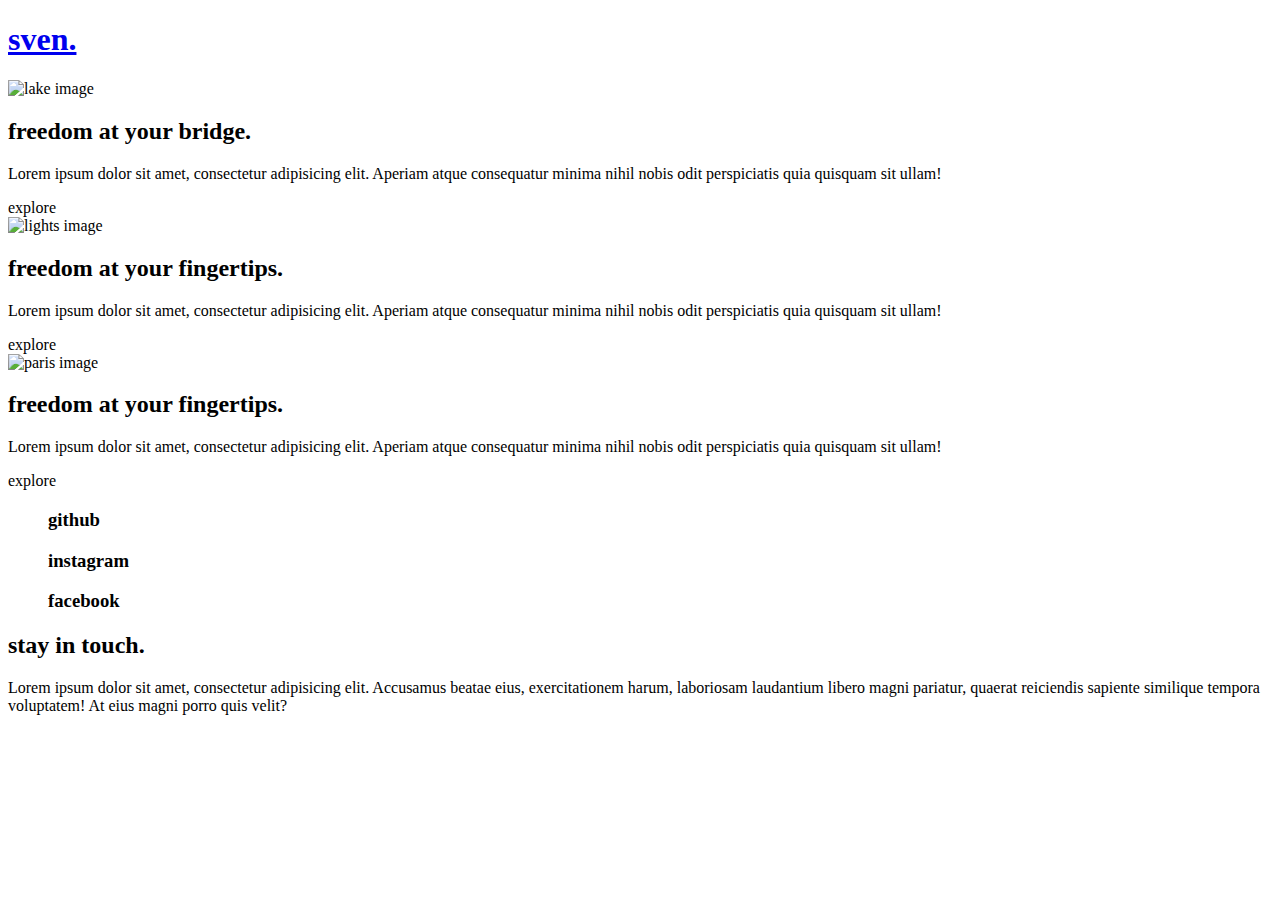
==== fashion/index.html @ efaeb32e "commit" ====
<!DOCTYPE html>
<html lang="en">
<head>
    <meta charset="UTF-8">
    <title>java</title>
    <link rel="stylesheet" href="style/main.css">
    <link rel="preconnect" href="https://fonts.googleapis.com">
    <link rel="preconnect" href="https://fonts.gstatic.com" crossorigin>
    <link href="https://fonts.googleapis.com/css2?family=Abril+Fatface&display=swap" rel="stylesheet">
    <link rel="icon" href="icons/interactive.png">
<body>
<header class="nav-header">
    <h1><a href="index.html" id="logo">sven.</a></h1>
    <div class="burger">
        <div class="line1"></div>
        <div class="line2"></div>
    </div>
</header>
<main>
    <session class="lake slide">
        <div class="hero-img">
            <img src="img/lake.jpg" alt="lake image">
            <div class="reveal-img"></div>
        </div>
        <div class="hero-disc">
            <div class="titel">
                <h2>
                    freedom at your <span class="lake-span">bridge.</span>
                </h2>
                <div class="titel-swipe t-swipe1"></div>
            </div>
            <p>Lorem ipsum dolor sit amet, consectetur adipisicing elit. Aperiam atque consequatur minima nihil nobis odit perspiciatis quia quisquam sit ullam!</p>
            <a class="explore lake-exp">explore</a>
            <div class="reveal-text"></div>
        </div>
    </session>
    <session class="lights slide">
        <div class="hero-img">
            <img src="img/lights.jpg" alt="lights image">
            <div class="reveal-img"></div>
        </div>
        <div class="hero-disc">
            <div class="titel">
                <h2>
                    freedom at your <span class="lights-span">fingertips.</span>
                </h2>
                <div class="titel-swipe t-swipe2"></div>
            </div>
            <p>Lorem ipsum dolor sit amet, consectetur adipisicing elit. Aperiam atque consequatur minima nihil nobis odit perspiciatis quia quisquam sit ullam!</p>
            <a class="explore lights-exp">explore</a>
            <div class="reveal-text"></div>
        </div>
    </session>
    <session class="paris slide">
        <div class="hero-img">
            <img src="img/paris.jpg" alt="paris image">
            <div class="reveal-img"></div>
        </div>
        <div class="hero-disc">
            <div class="titel">
                <h2>
                    freedom at your <span class="paris-span">fingertips.</span>
                </h2>
                <div class="titel-swipe t-swipe3"></div>
            </div>
            <p>Lorem ipsum dolor sit amet, consectetur adipisicing elit. Aperiam atque consequatur minima nihil nobis odit perspiciatis quia quisquam sit ullam!</p>
            <a class="explore paris-exp">explore</a>
            <div class="reveal-text"></div>
        </div>
    </session>
</main>
<nav class="nav-bar">
    <ul class="nav-links">
        <h3>github</h3>
        <h3>instagram</h3>
        <h3>facebook</h3>
    </ul>
    <div class="contact">
        <h2>stay in touch.</h2>
        <p>Lorem ipsum dolor sit amet, consectetur adipisicing elit. Accusamus beatae eius, exercitationem harum, laboriosam laudantium libero magni pariatur, quaerat reiciendis sapiente similique tempora voluptatem! At eius magni porro quis velit?</p>
    </div>
</nav>
<div class="cursor">
    <span class="cursor-text"></span>
</div>
<div class="swipe swipe1"></div>
<div class="swipe swipe2"></div>
<div class="swipe swipe3"></div>
<script src="https://unpkg.com/@barba/core"></script>
<script src="https://cdnjs.cloudflare.com/ajax/libs/ScrollMagic/2.0.8/ScrollMagic.min.js"
        integrity="sha512-8E3KZoPoZCD+1dgfqhPbejQBnQfBXe8FuwL4z/c8sTrgeDMFEnoyTlH3obB4/fV+6Sg0a0XF+L/6xS4Xx1fUEg=="
        crossorigin="anonymous"
        referrerpolicy="no-referrer">
</script>
<script src="https://cdnjs.cloudflare.com/ajax/libs/ScrollMagic/2.0.8/plugins/debug.addIndicators.min.js"
        integrity="sha512-RvUydNGlqYJapy0t4AH8hDv/It+zKsv4wOQGb+iOnEfa6NnF2fzjXgRy+FDjSpMfC3sjokNUzsfYZaZ8QAwIxg=="
        crossorigin="anonymous"
        referrerpolicy="no-referrer">
</script>
<script src="https://cdnjs.cloudflare.com/ajax/libs/ScrollMagic/2.0.8/plugins/animation.gsap.min.js"
        integrity="sha512-5/OHwmQzDSBS0Ous4/hlYoWLHd06/d2r7LdKZQVBXOA6PvOqWVXtdboiLTU7lQTGyVoKVTNkwi0ol4gHGlw5ww=="
        crossorigin="anonymous"
        referrerpolicy="no-referrer">
</script>
<script src="main.js"></script>
</body>
</html>
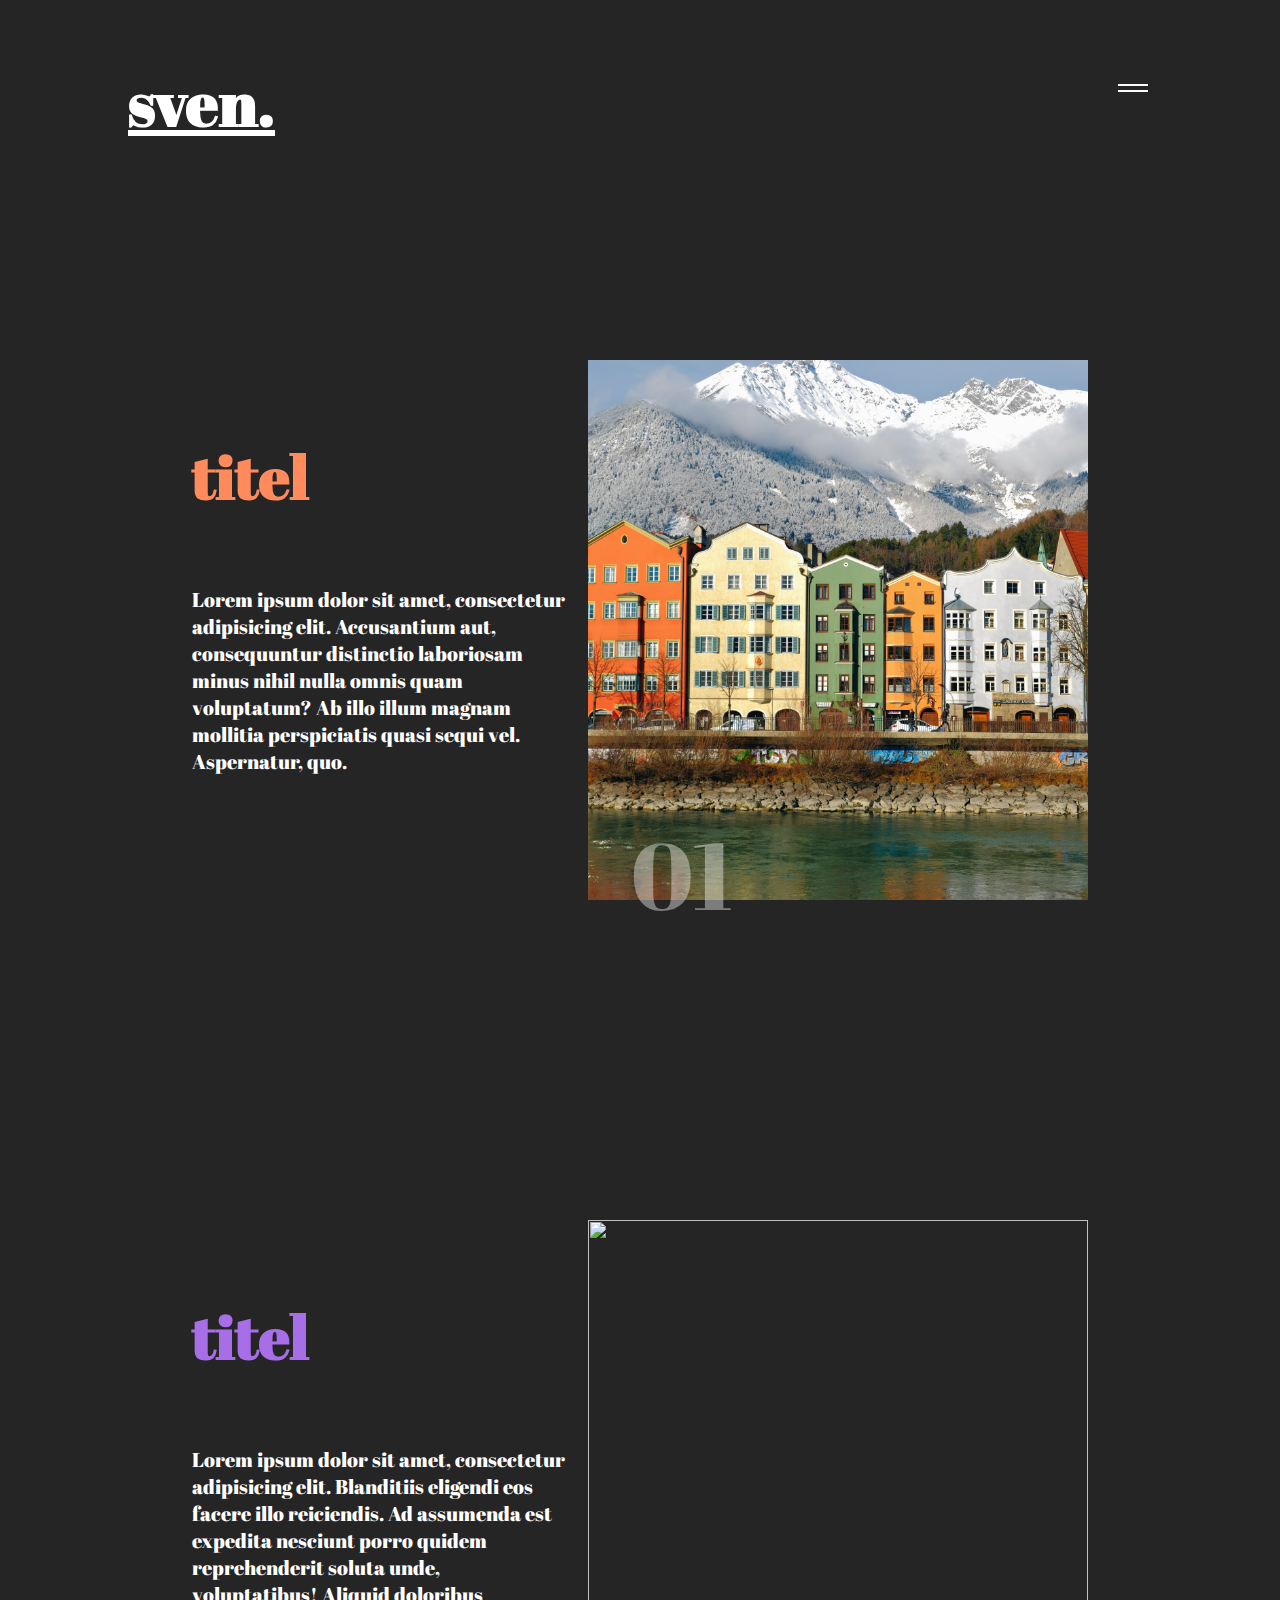
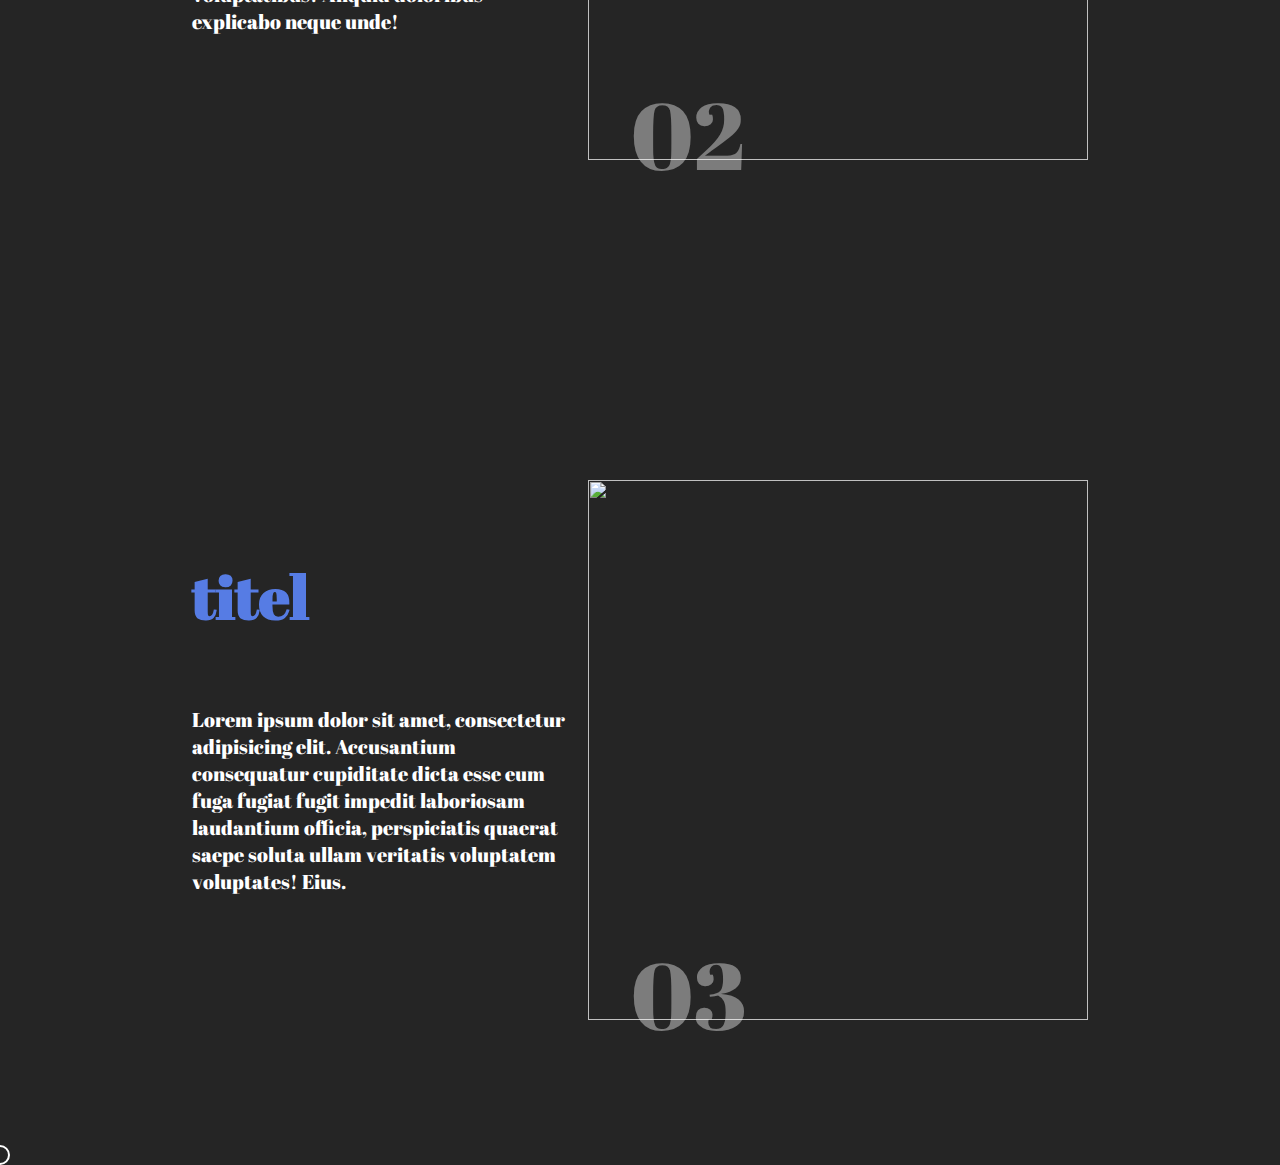
==== commit 576eb870: "commit" ====
--- a/fashion/index.html
+++ b/fashion/index.html
@@ -3,70 +3,49 @@
 <head>
     <meta charset="UTF-8">
     <title>java</title>
-    <link rel="stylesheet" href="style/main.css">
+    <link rel="stylesheet" href="../style/main.css">
     <link rel="preconnect" href="https://fonts.googleapis.com">
     <link rel="preconnect" href="https://fonts.gstatic.com" crossorigin>
     <link href="https://fonts.googleapis.com/css2?family=Abril+Fatface&display=swap" rel="stylesheet">
     <link rel="icon" href="icons/interactive.png">
 <body>
 <header class="nav-header">
-    <h1><a href="index.html" id="logo">sven.</a></h1>
+    <h1><a href="../index.html" id="logo">sven.</a></h1>
     <div class="burger">
         <div class="line1"></div>
         <div class="line2"></div>
     </div>
 </header>
 <main>
-    <session class="lake slide">
-        <div class="hero-img">
-            <img src="img/lake.jpg" alt="lake image">
-            <div class="reveal-img"></div>
+ <session class="fashion1 detail-slide">
+    <div class="fashion-text">
+        <h1>titel</h1>
+        <p>Lorem ipsum dolor sit amet, consectetur adipisicing elit. Accusantium aut, consequuntur distinctio laboriosam minus nihil nulla omnis quam voluptatum? Ab illo illum magnam mollitia perspiciatis quasi sequi vel. Aspernatur, quo.</p>
+    </div>
+     <div class="fashion-img">
+         <img src="../img/second1.jpg" alt="">
+     </div>
+     <div class="fashion-nr"><span>01</span></div>
+ </session>
+    <session class="fashion2 detail-slide">
+        <div class="fashion-text">
+            <h1>titel</h1>
+            <p>Lorem ipsum dolor sit amet, consectetur adipisicing elit. Blanditiis eligendi eos facere illo reiciendis. Ad assumenda est expedita nesciunt porro quidem reprehenderit soluta unde, voluptatibus! Aliquid doloribus explicabo neque unde!</p>
         </div>
-        <div class="hero-disc">
-            <div class="titel">
-                <h2>
-                    freedom at your <span class="lake-span">bridge.</span>
-                </h2>
-                <div class="titel-swipe t-swipe1"></div>
-            </div>
-            <p>Lorem ipsum dolor sit amet, consectetur adipisicing elit. Aperiam atque consequatur minima nihil nobis odit perspiciatis quia quisquam sit ullam!</p>
-            <a class="explore lake-exp">explore</a>
-            <div class="reveal-text"></div>
+        <div class="fashion-img">
+            <img src="../img/second2.jpg" alt="">
         </div>
+        <div class="fashion-nr"><span>02</span></div>
     </session>
-    <session class="lights slide">
-        <div class="hero-img">
-            <img src="img/lights.jpg" alt="lights image">
-            <div class="reveal-img"></div>
+    <session class="fashion3 detail-slide">
+        <div class="fashion-text">
+            <h1>titel</h1>
+            <p>Lorem ipsum dolor sit amet, consectetur adipisicing elit. Accusantium consequatur cupiditate dicta esse eum fuga fugiat fugit impedit laboriosam laudantium officia, perspiciatis quaerat saepe soluta ullam veritatis voluptatem voluptates! Eius.</p>
         </div>
-        <div class="hero-disc">
-            <div class="titel">
-                <h2>
-                    freedom at your <span class="lights-span">fingertips.</span>
-                </h2>
-                <div class="titel-swipe t-swipe2"></div>
-            </div>
-            <p>Lorem ipsum dolor sit amet, consectetur adipisicing elit. Aperiam atque consequatur minima nihil nobis odit perspiciatis quia quisquam sit ullam!</p>
-            <a class="explore lights-exp">explore</a>
-            <div class="reveal-text"></div>
+        <div class="fashion-img">
+            <img src="../img/second3.jpg" alt="">
         </div>
-    </session>
-    <session class="paris slide">
-        <div class="hero-img">
-            <img src="img/paris.jpg" alt="paris image">
-            <div class="reveal-img"></div>
-        </div>
-        <div class="hero-disc">
-            <div class="titel">
-                <h2>
-                    freedom at your <span class="paris-span">fingertips.</span>
-                </h2>
-                <div class="titel-swipe t-swipe3"></div>
-            </div>
-            <p>Lorem ipsum dolor sit amet, consectetur adipisicing elit. Aperiam atque consequatur minima nihil nobis odit perspiciatis quia quisquam sit ullam!</p>
-            <a class="explore paris-exp">explore</a>
-            <div class="reveal-text"></div>
-        </div>
+        <div class="fashion-nr"><span>03</span></div>
     </session>
 </main>
 <nav class="nav-bar">
@@ -77,7 +56,7 @@
     </ul>
     <div class="contact">
         <h2>stay in touch.</h2>
-        <p>Lorem ipsum dolor sit amet, consectetur adipisicing elit. Accusamus beatae eius, exercitationem harum, laboriosam laudantium libero magni pariatur, quaerat reiciendis sapiente similique tempora voluptatem! At eius magni porro quis velit?</p>
+        <p>Lorem ipsum dolor sit amet, consectetur adipisicing elit. Assumenda distinctio iusto laudantium similique. Ab asperiores exercitationem expedita maiores nihil ut? Aspernatur blanditiis et exercitationem illo nostrum quasi ratione soluta totam.</p>
     </div>
 </nav>
 <div class="cursor">
@@ -86,22 +65,11 @@
 <div class="swipe swipe1"></div>
 <div class="swipe swipe2"></div>
 <div class="swipe swipe3"></div>
-<script src="https://unpkg.com/@barba/core"></script>
-<script src="https://cdnjs.cloudflare.com/ajax/libs/ScrollMagic/2.0.8/ScrollMagic.min.js"
-        integrity="sha512-8E3KZoPoZCD+1dgfqhPbejQBnQfBXe8FuwL4z/c8sTrgeDMFEnoyTlH3obB4/fV+6Sg0a0XF+L/6xS4Xx1fUEg=="
-        crossorigin="anonymous"
-        referrerpolicy="no-referrer">
-</script>
-<script src="https://cdnjs.cloudflare.com/ajax/libs/ScrollMagic/2.0.8/plugins/debug.addIndicators.min.js"
-        integrity="sha512-RvUydNGlqYJapy0t4AH8hDv/It+zKsv4wOQGb+iOnEfa6NnF2fzjXgRy+FDjSpMfC3sjokNUzsfYZaZ8QAwIxg=="
-        crossorigin="anonymous"
-        referrerpolicy="no-referrer">
-</script>
-<script src="https://cdnjs.cloudflare.com/ajax/libs/ScrollMagic/2.0.8/plugins/animation.gsap.min.js"
-        integrity="sha512-5/OHwmQzDSBS0Ous4/hlYoWLHd06/d2r7LdKZQVBXOA6PvOqWVXtdboiLTU7lQTGyVoKVTNkwi0ol4gHGlw5ww=="
-        crossorigin="anonymous"
-        referrerpolicy="no-referrer">
-</script>
-<script src="main.js"></script>
+    <script src="barba.min.js"></script>
+    <script src="gsap.min.js"></script>
+    <script src="scrollmagic.min.js"></script>
+    <script src="scrollmagic.js"></script>
+    <script src="addiondicator.min.js"></script>
+    <script src="main.js"></script>
 </body>
 </html>--- a/style/main.css
+++ b/style/main.css
@@ -0,0 +1,309 @@
+h1 {
+  font-size: 10rem;
+}
+
+h2 {
+  font-size: 7.5rem;
+}
+
+h3 {
+  font-size: 5rem;
+}
+
+h4 {
+  font-size: 2.5rem;
+}
+
+* {
+  margin: 0;
+  padding: 0;
+  box-sizing: border-box;
+  font-size: 62.5%;
+  font-family: "Abril Fatface", cursive;
+}
+
+body {
+  background-color: #252525;
+  overflow-x: hidden;
+}
+
+#logo {
+  color: white;
+}
+
+.nav-header {
+  min-height: 10vh;
+  font-size: 1rem;
+  display: flex;
+  justify-content: space-between;
+  align-items: center;
+  color: white;
+  width: 80%;
+  margin: auto;
+  padding: 2rem 0rem;
+  z-index: 2;
+}
+
+.line1,
+.line2 {
+  width: 3rem;
+  height: 0.2rem;
+  margin: 0.4rem;
+  background: white;
+  pointer-events: none;
+}
+
+.slide {
+  min-height: 100vh;
+  margin: 0 auto 0 auto;
+  width: 80%;
+  display: flex;
+  justify-content: space-between;
+  align-items: center;
+  color: white;
+  background: #252525;
+}
+
+.hero-disc {
+  display: flex;
+  flex-direction: column;
+  justify-content: center;
+  align-items: center;
+  flex: 1;
+  flex-basis: 25rem;
+  padding-left: 5rem;
+  position: relative;
+}
+
+.hero-img {
+  position: relative;
+  flex: 1;
+  flex-basis: 25rem;
+  overflow: hidden;
+}
+
+.hero-img img {
+  width: 100%;
+  height: 100%;
+  object-fit: cover;
+}
+
+.lake-span {
+  color: rgb(255, 139, 93);
+}
+
+.lights-span {
+  color: rgb(167, 110, 231);
+}
+
+.paris-span {
+  color: rgb(86, 124, 228);
+}
+
+.hero-disc h2 {
+  font-size: 5rem;
+}
+
+.hero-disc p {
+  padding: 3rem 0rem;
+  font-size: 1.5rem;
+  color: white;
+}
+
+.explore {
+  padding: 1rem 2rem;
+  background: none;
+  border: none;
+  color: white;
+  border: 1px solid white;
+  font-size: 1rem;
+  text-decoration: none;
+  align-self: flex-start;
+  cursor: pointer;
+}
+
+.nav-bar {
+  position: fixed;
+  top: 0;
+  left: 0;
+  width: 100%;
+  height: 100%;
+  background: white;
+  display: flex;
+  justify-content: space-around;
+  align-items: center;
+  z-index: 1;
+  opacity: 1;
+  clip-path: circle(50px at 100% -10%);
+  -webkit-clip-path: circle(50px at 100% -10%);
+}
+
+.burger {
+  cursor: pointer;
+}
+
+.nav-links {
+  font-size: 4rem;
+  flex-basis: 30rem;
+}
+
+.nav-links h3 {
+  padding: 3rem 0rem;
+}
+
+.contact {
+  flex-basis: 30rem;
+}
+
+.contact h2 {
+  font-size: 5rem;
+  padding: 2rem 0rem;
+}
+
+.contact p {
+  font-size: 1.5rem;
+  line-height: 2rem;
+}
+
+.reveal-img,
+.reveal-text {
+  position: absolute;
+  width: 100%;
+  height: 150%;
+  background: #252525;
+  left: 0;
+  top: -15%;
+}
+
+.cursor {
+  width: 2rem;
+  height: 2rem;
+  border: 2px solid white;
+  border-radius: 50%;
+  position: absolute;
+  transform: translate(-50%, -50%);
+  pointer-events: none;
+  transition: all 0.5s ease-in-out;
+  transition-property: background, transform;
+  transform-origin: 75% 75%;
+}
+
+.scrollmagic.pin.spacer {
+  position: static !important;
+}
+
+.cursor.explore-active {
+  background: white;
+  transform: scale(3);
+}
+
+.cursor.nav-active {
+  background: rgb(121, 121, 121);
+  opacity: 75%;
+  transform: scale(3);
+}
+
+.cursor-text {
+  position: absolute;
+  top: 50%;
+  left: 50%;
+  font-size: 0.5rem;
+  transform: translate(-50%, -50%);
+}
+
+.titel-swipe {
+  width: 100%;
+  height: 100%;
+  top: 0;
+  left: 0;
+  position: absolute;
+  mix-blend-mode: darken;
+  transform: translateY(100%);
+}
+
+.title {
+  position: relative;
+  overflow: hidden;
+}
+
+.t-swipe1 {
+  color: rgb(255, 139, 93);
+}
+
+.t-swipe2 {
+  color: rgb(167, 110, 231);
+}
+
+.t-swipe3 {
+  color: rgb(86, 124, 228);
+}
+
+body.hide {
+  overflow: hidden;
+}
+
+.fashion1,
+.fashion2,
+.fashion3 {
+  min-height: 90vh;
+  display: flex;
+  justify-content: center;
+  align-items: center;
+  width: 70%;
+  margin: auto;
+  color: white;
+  margin-top: 5rem;
+  flex-wrap: wrap;
+  position: relative;
+}
+
+.fashion-img {
+  height: 60vh;
+  flex-basis: 50rem;
+}
+
+.fashion-text {
+  flex: 1;
+  position: relative;
+  flex-basis: 25rem;
+}
+
+.fashion-img img {
+  height: 100%;
+  width: 100%;
+  object-fit: cover;
+}
+
+.fashion-text h1 {
+  font-size: 6rem;
+  padding: 5rem 0rem;
+}
+
+.fashion1 h1 {
+  color: rgb(255, 139, 93);
+}
+
+.fashion2 h1 {
+  color: rgb(167, 110, 231);
+}
+
+.fashion3 h1 {
+  color: rgb(86, 124, 228);
+}
+
+.fashion-text p {
+  font-size: 2rem;
+  padding: 2rem 2rem 0rem 0rem;
+  margin-bottom: 10rem;
+}
+
+.fashion-nr {
+  font-size: 15rem;
+  position: absolute;
+  left: 49%;
+  bottom: 10%;
+  color: white;
+  opacity: 0.4;
+}
+
+/*# sourceMappingURL=main.css.map */
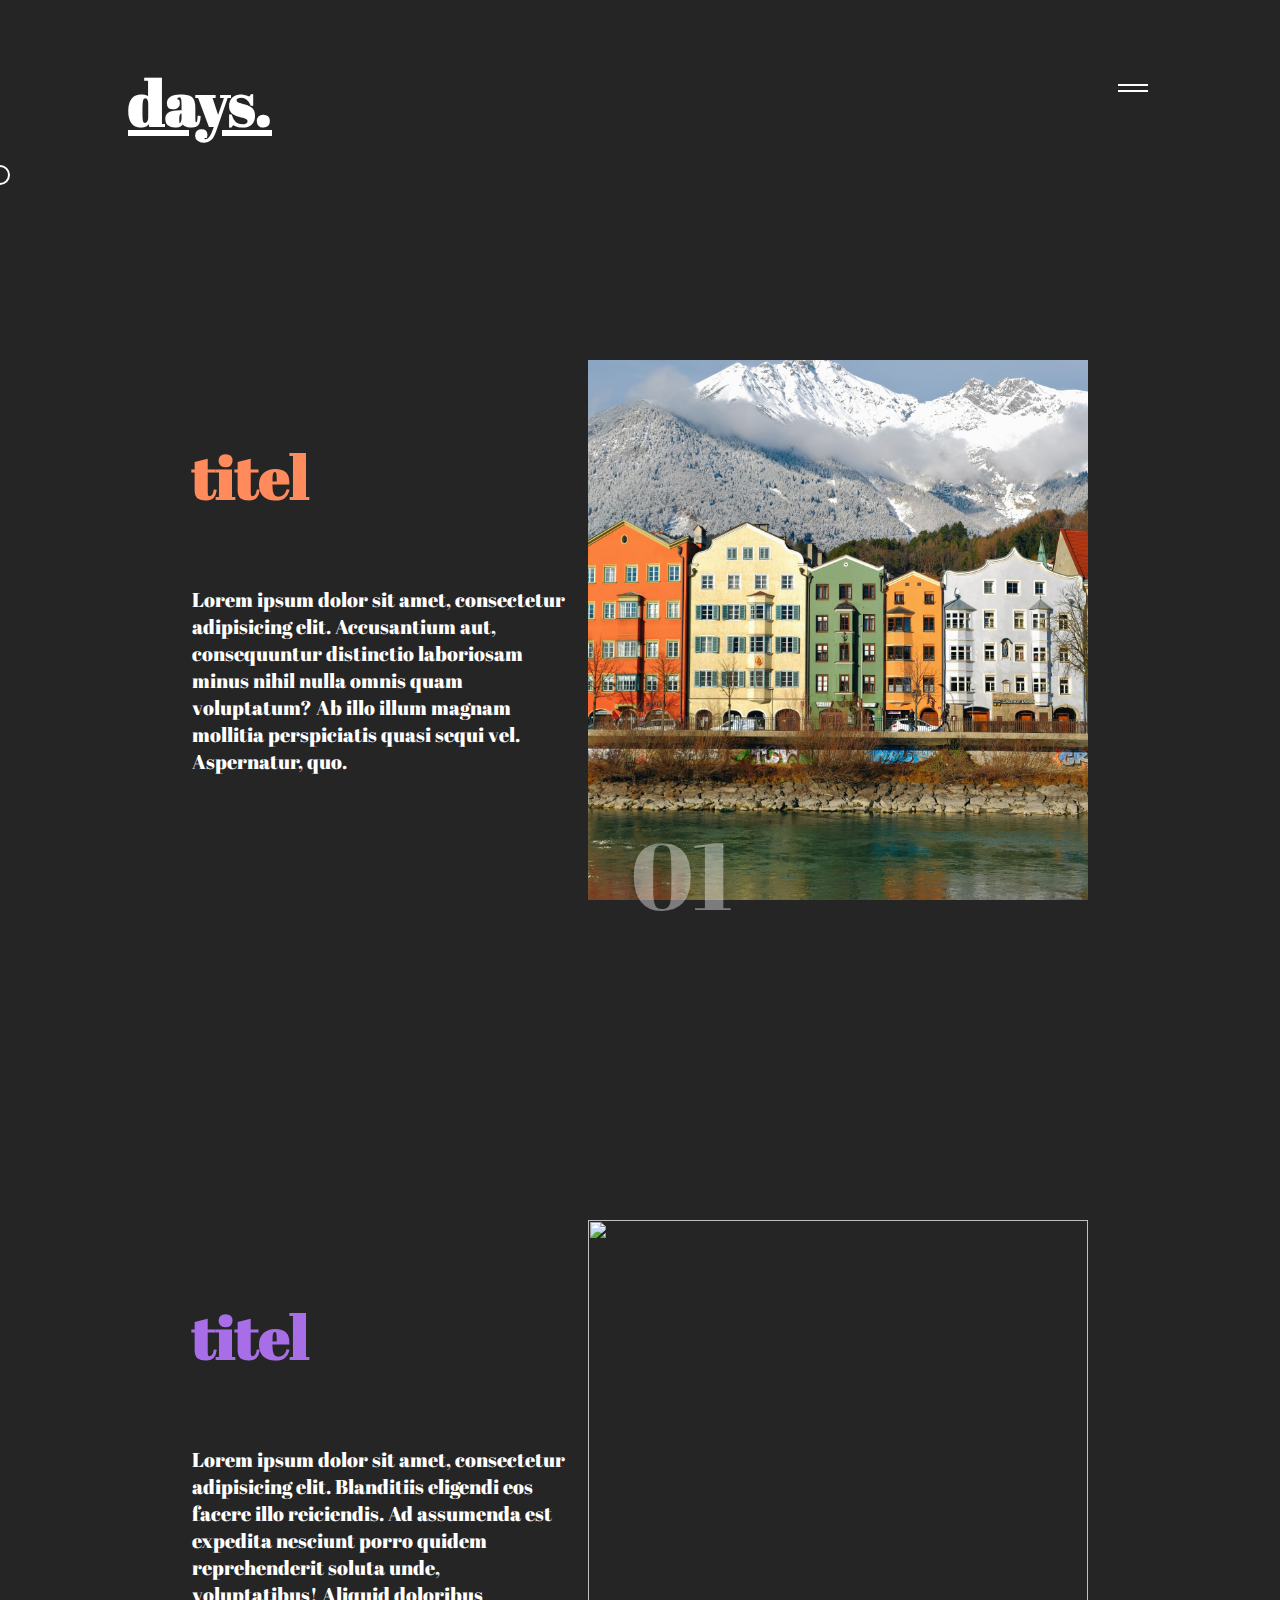
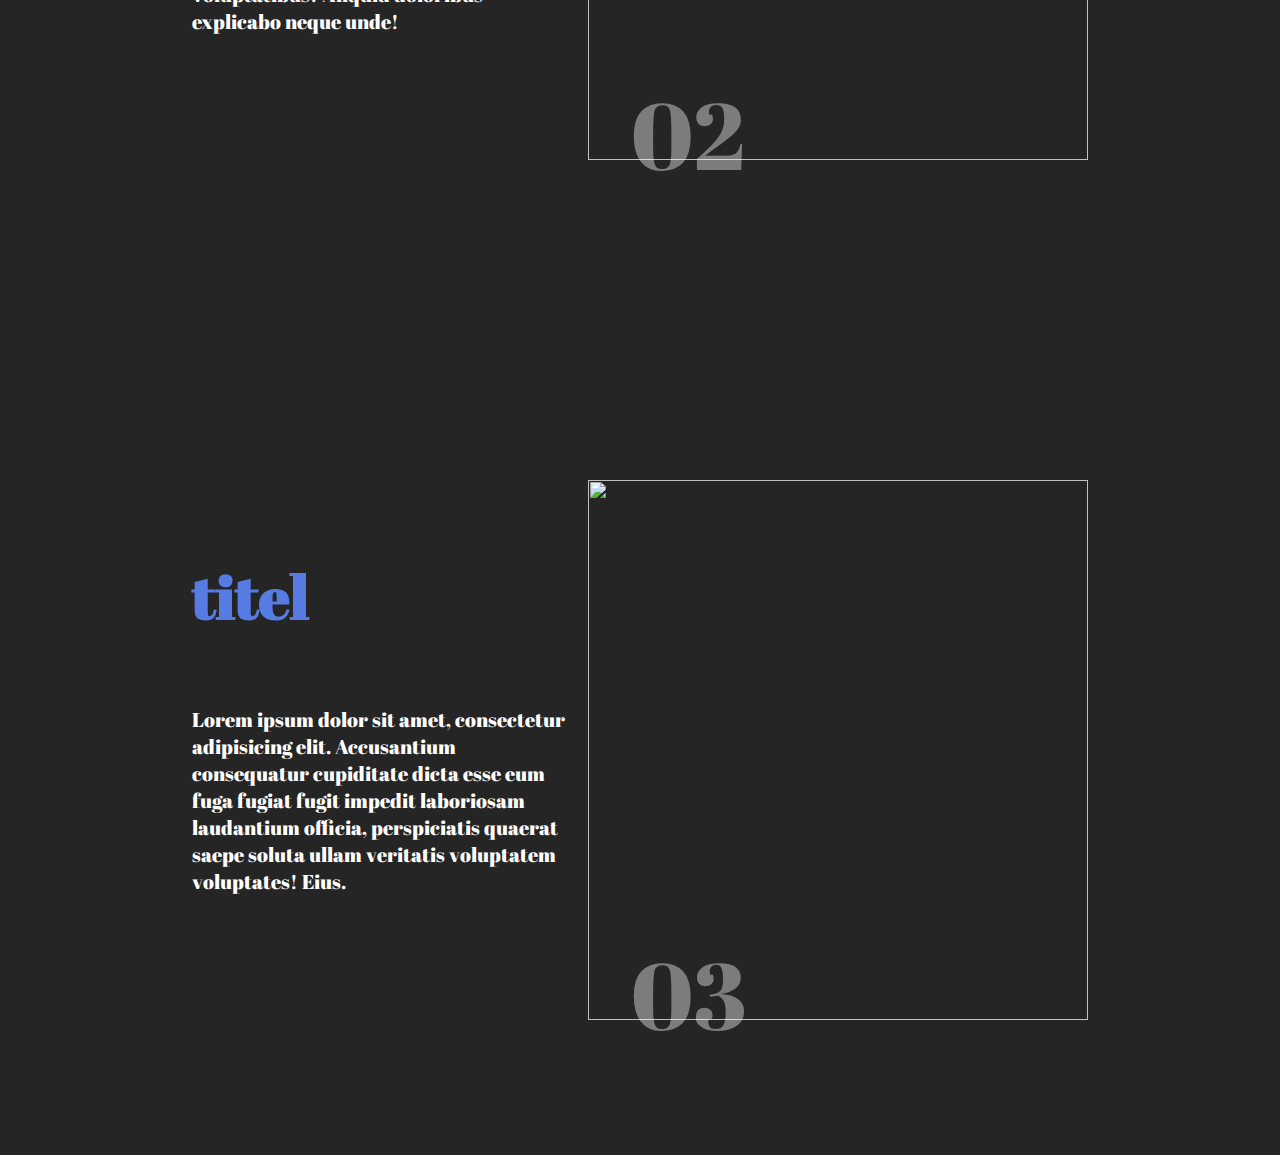
==== commit 98921be6: "commit" ====
--- a/fashion/index.html
+++ b/fashion/index.html
@@ -10,7 +10,7 @@
     <link rel="icon" href="icons/interactive.png">
 <body>
 <header class="nav-header">
-    <h1><a href="../index.html" id="logo">sven.</a></h1>
+    <h1><a href="../index.html" id="logo">days.</a></h1>
     <div class="burger">
         <div class="line1"></div>
         <div class="line2"></div>
--- a/style/main.css
+++ b/style/main.css
@@ -25,6 +25,11 @@
 body {
   background-color: #252525;
   overflow-x: hidden;
+  position: relative;
+}
+
+main {
+  position: absolute;
 }
 
 #logo {
@@ -306,4 +311,28 @@
   opacity: 0.4;
 }
 
+.swipe {
+  position: fixed;
+  width: 100%;
+  height: 100%;
+  top: 0;
+  left: 0;
+  transform: translateX(-100%);
+}
+
+.swipe1 {
+  color: rgb(255, 139, 93);
+  z-index: 5;
+}
+
+.swipe2 {
+  color: rgb(167, 110, 231);
+  z-index: 4;
+}
+
+.swipe3 {
+  color: rgb(86, 124, 228);
+  z-index: 3;
+}
+
 /*# sourceMappingURL=main.css.map */
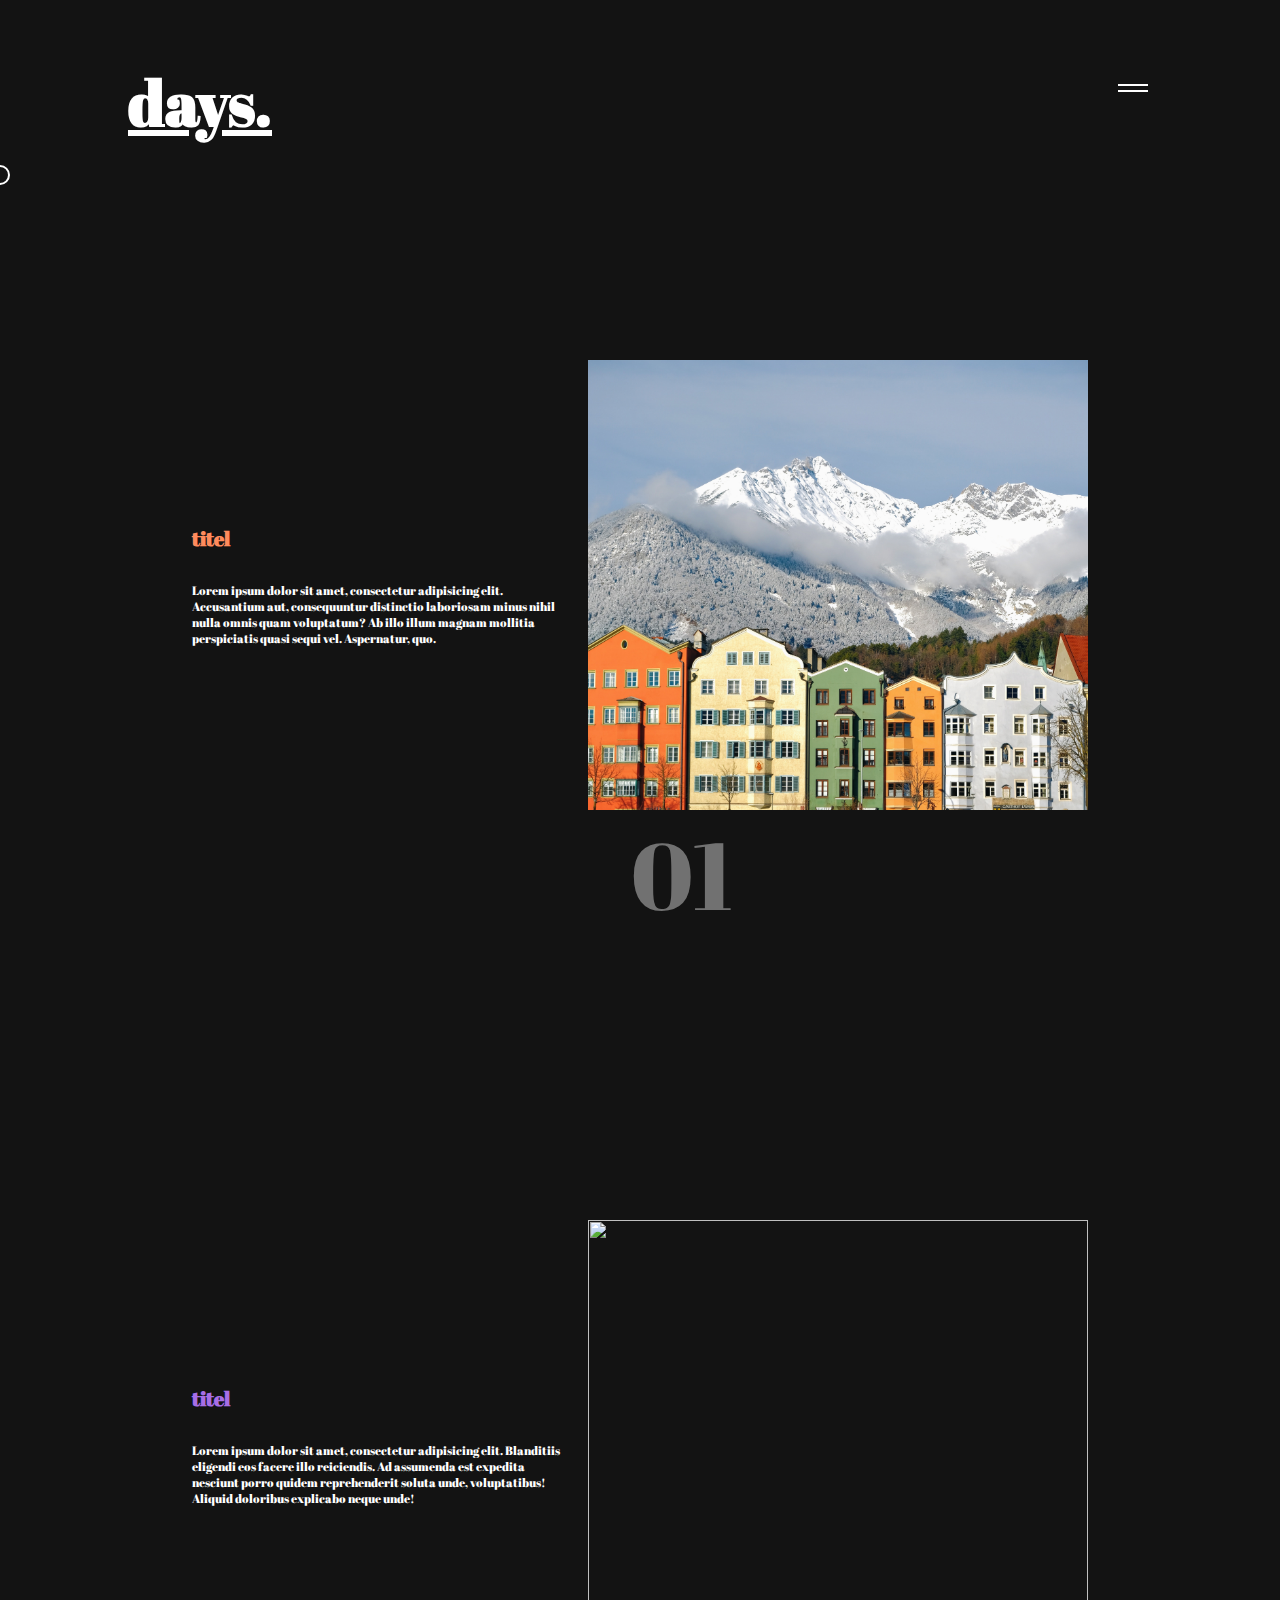
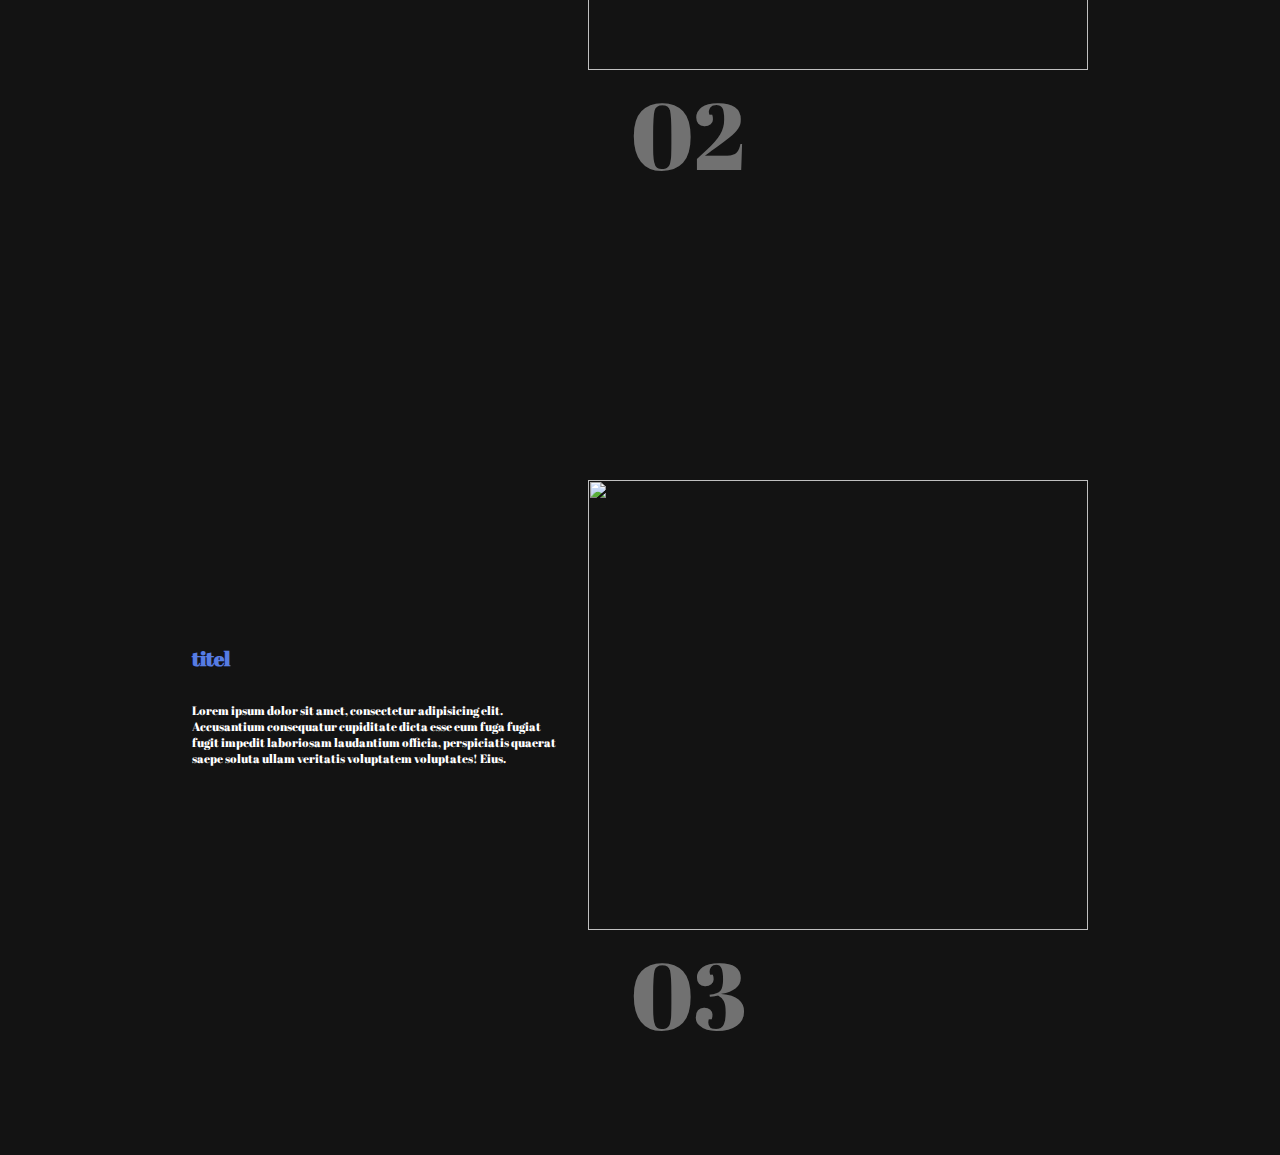
==== commit 5e62ed3d: "commit" ====
--- a/fashion/index.html
+++ b/fashion/index.html
@@ -8,7 +8,8 @@
     <link rel="preconnect" href="https://fonts.gstatic.com" crossorigin>
     <link href="https://fonts.googleapis.com/css2?family=Abril+Fatface&display=swap" rel="stylesheet">
     <link rel="icon" href="icons/interactive.png">
-<body>
+</head>
+<body data-barba="wrapper">
 <header class="nav-header">
     <h1><a href="../index.html" id="logo">days.</a></h1>
     <div class="burger">
@@ -16,17 +17,17 @@
         <div class="line2"></div>
     </div>
 </header>
-<main>
- <session class="fashion1 detail-slide">
-    <div class="fashion-text">
-        <h1>titel</h1>
-        <p>Lorem ipsum dolor sit amet, consectetur adipisicing elit. Accusantium aut, consequuntur distinctio laboriosam minus nihil nulla omnis quam voluptatum? Ab illo illum magnam mollitia perspiciatis quasi sequi vel. Aspernatur, quo.</p>
-    </div>
-     <div class="fashion-img">
-         <img src="../img/second1.jpg" alt="">
-     </div>
-     <div class="fashion-nr"><span>01</span></div>
- </session>
+<main data-barba="container" data-barba-namespace="home">
+    <session class="fashion1 detail-slide">
+        <div class="fashion-text">
+            <h1>titel</h1>
+            <p>Lorem ipsum dolor sit amet, consectetur adipisicing elit. Accusantium aut, consequuntur distinctio laboriosam minus nihil nulla omnis quam voluptatum? Ab illo illum magnam mollitia perspiciatis quasi sequi vel. Aspernatur, quo.</p>
+        </div>
+        <div class="fashion-img">
+            <img src="../img/second1.jpg" alt="">
+        </div>
+        <div class="fashion-nr"><span>01</span></div>
+    </session>
     <session class="fashion2 detail-slide">
         <div class="fashion-text">
             <h1>titel</h1>
@@ -56,7 +57,7 @@
     </ul>
     <div class="contact">
         <h2>stay in touch.</h2>
-        <p>Lorem ipsum dolor sit amet, consectetur adipisicing elit. Assumenda distinctio iusto laudantium similique. Ab asperiores exercitationem expedita maiores nihil ut? Aspernatur blanditiis et exercitationem illo nostrum quasi ratione soluta totam.</p>
+        <p>Lorem ipsum dolor sit amet, consectetur adipisicing elit. Alias asperiores cumque deserunt eos esse et itaque, maiores pariatur sequi sint velit voluptatum! Ad cum error eum ex, itaque iusto officiis!</p>
     </div>
 </nav>
 <div class="cursor">
@@ -65,11 +66,11 @@
 <div class="swipe swipe1"></div>
 <div class="swipe swipe2"></div>
 <div class="swipe swipe3"></div>
-    <script src="barba.min.js"></script>
-    <script src="gsap.min.js"></script>
-    <script src="scrollmagic.min.js"></script>
-    <script src="scrollmagic.js"></script>
-    <script src="addiondicator.min.js"></script>
-    <script src="main.js"></script>
+<script src="barba.min.js"></script>
+<script src="gsap.min.js"></script>
+<script src="scrollmagic.min.js"></script>
+<script src="scrollmagic.js"></script>
+<script src="addiondicator.min.js"></script>
+<script src="main.js"></script>
 </body>
-</html>+</html>
--- a/style/main.css
+++ b/style/main.css
@@ -23,7 +23,7 @@
 }
 
 body {
-  background-color: #252525;
+  background-color: #131313;
   overflow-x: hidden;
   position: relative;
 }
@@ -40,13 +40,14 @@
   min-height: 10vh;
   font-size: 1rem;
   display: flex;
+  align-items: center;
   justify-content: space-between;
-  align-items: center;
   color: white;
   width: 80%;
   margin: auto;
   padding: 2rem 0rem;
   z-index: 2;
+  position: relative;
 }
 
 .line1,
@@ -66,7 +67,7 @@
   justify-content: space-between;
   align-items: center;
   color: white;
-  background: #252525;
+  background: #131313;
 }
 
 .hero-disc {
@@ -175,7 +176,7 @@
   position: absolute;
   width: 100%;
   height: 150%;
-  background: #252525;
+  background: #131313;
   left: 0;
   top: -15%;
 }
@@ -335,4 +336,82 @@
   z-index: 3;
 }
 
+@media screen and (max-width: 1500px) {
+  .hero-img {
+    height: 50vh;
+  }
+  .fashion-text h1 {
+    font-size: 2rem;
+    padding: 1rem 0rem;
+  }
+  .fashion-text p {
+    font-size: 1.2rem;
+  }
+  .fashion-img img {
+    height: 50vh;
+    object-position: top;
+  }
+}
+@media screen and (max-width: 1024px) {
+  main {
+    width: 100%;
+    margin: 0;
+  }
+  .slide {
+    display: block;
+    width: 100%;
+    text-align: center;
+  }
+  .hero-desc {
+    padding: 0;
+  }
+  .hero-img {
+    padding-top: 4rem;
+  }
+  .hero-desc h2 {
+    font-size: 1.6rem;
+    padding: 1rem 0rem;
+  }
+  .hero-desc p {
+    padding: 2rem 1rem;
+    font-size: 1rem;
+    line-height: 1.5rem;
+    text-align: center;
+  }
+  .explore {
+    width: 60%;
+    margin: auto;
+  }
+  .detail-slide {
+    width: 100%;
+    text-align: center;
+  }
+  .fashion-text p {
+    margin-bottom: 5rem;
+    padding: 0;
+  }
+  .fastion-text h1 {
+    margin: 2rem 0rem;
+  }
+  .fashion-nr {
+    font-size: 8rem;
+  }
+  .nav-bar {
+    display: block;
+  }
+  .nav-links {
+    font-size: 2rem;
+    text-align: center;
+  }
+  .contact h2 {
+    font-size: 3rem;
+    text-align: center;
+  }
+  .contact p {
+    font-size: 1.2rem;
+    padding: 2rem;
+    text-align: center;
+  }
+}
+
 /*# sourceMappingURL=main.css.map */
